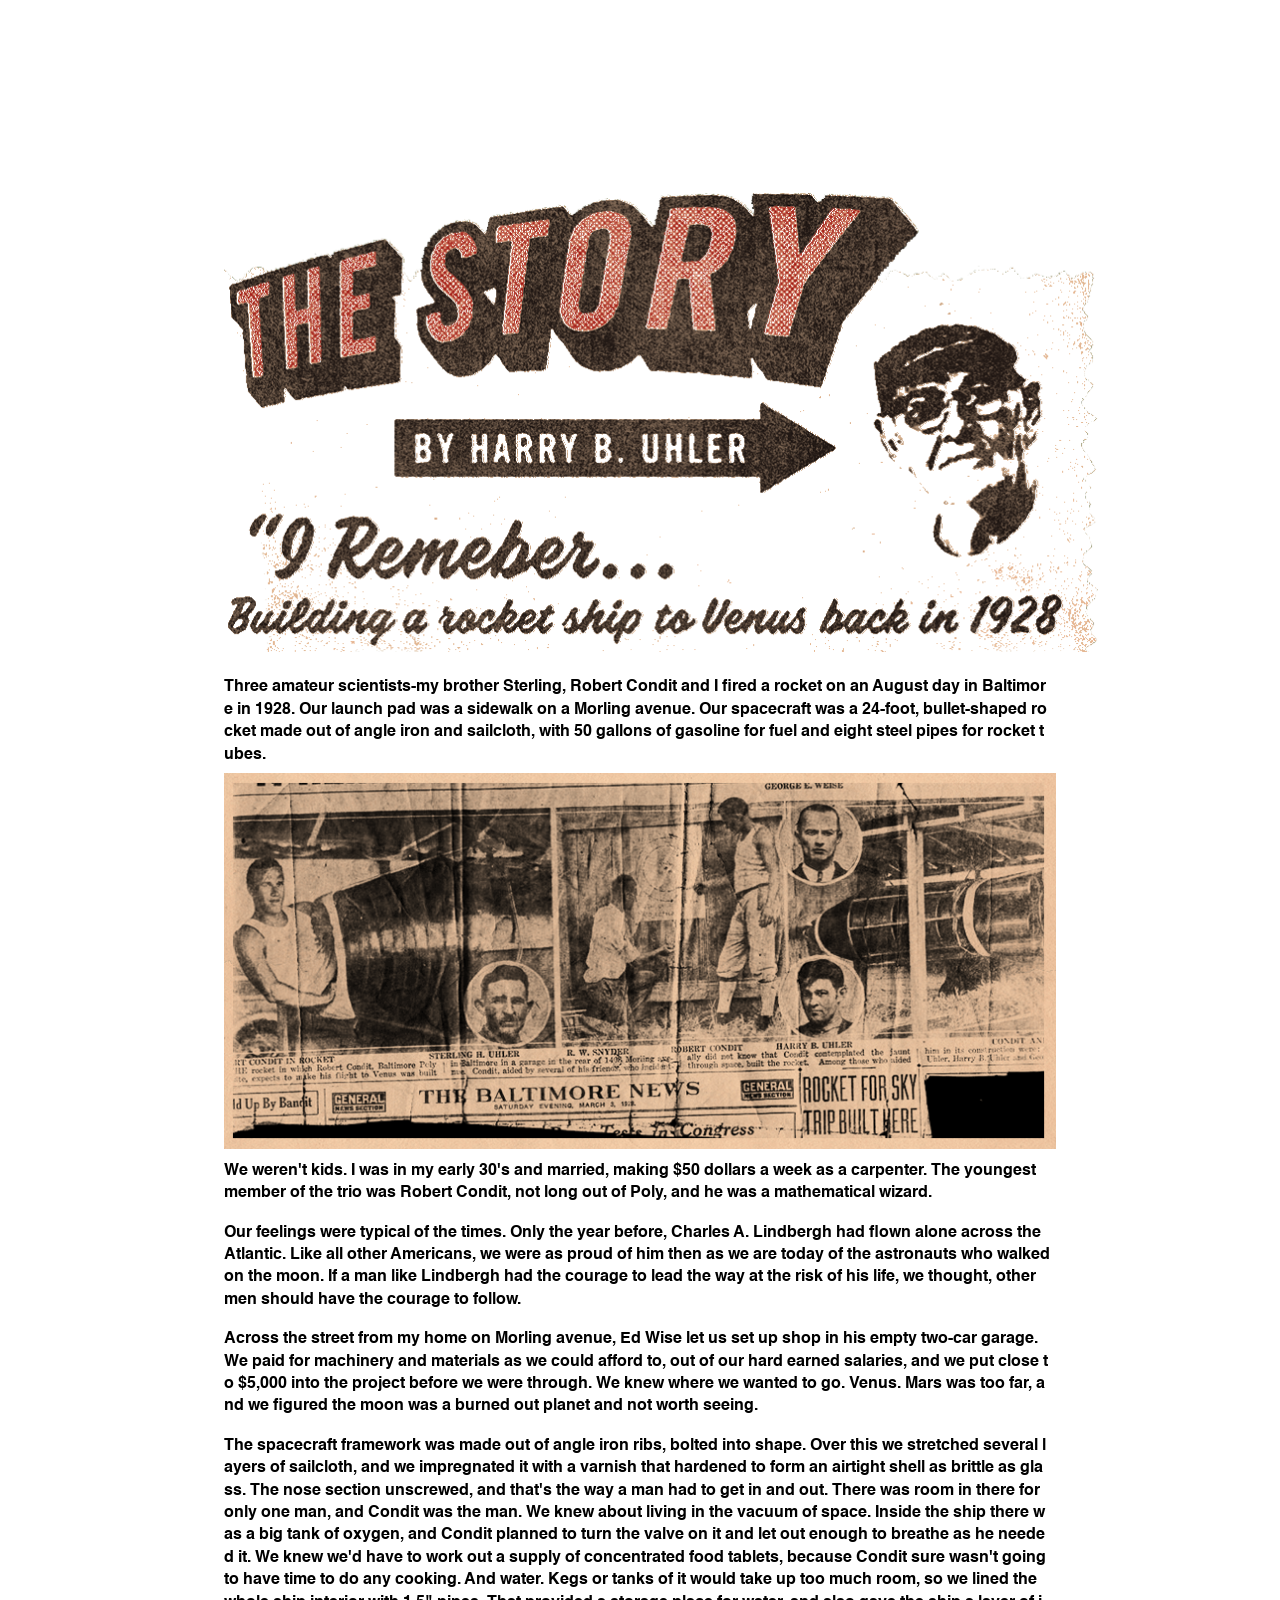
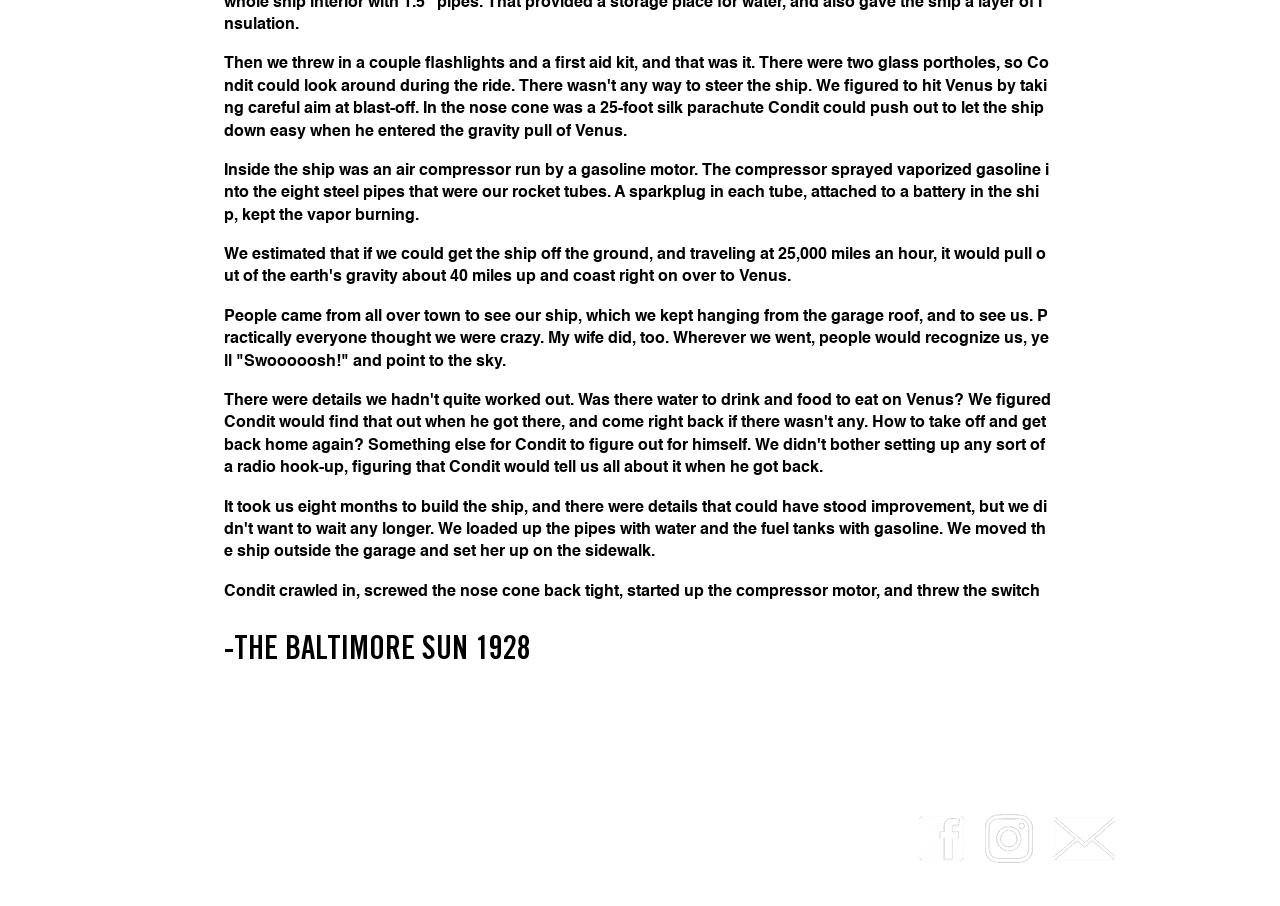
==== story/index.html @ 793e64ea "Add files via upload" ====
<!DOCTYPE html>
<html lang="en">
	<head>
	<meta charset="utf-8">
	<meta name="viewport" content="width=device-width, initial-scale=1.0">

	<title>Rocket To Venus</title>

	<link rel="shortcut icon" type="image/x-icon" href="../assets/images/favicon.ico">
	<link rel="stylesheet" type="text/css" href="../assets/css/bundle.css">
</head>

<body>
	<div class="wrapper">
		<header class="header" style="background-image: url(assets/images/header-backgorund.png);">
	<div class="shell">
		<div class="header__inner">
			<a href="../" class="logo">
				<img src="../assets/images/logo.png" alt="">
			</a>
			
			<nav class="nav">
				<ul>
										<li>
						<a href="https://www.toasttab.com/rocket-to-venus-3360-chestnut-ave">
							ORDER ONLINE
						</a>
					</li>
					<!--<li>
						<a href="../menu.pdf">
							The Menu
						</a>
					</li>-->
					<li>
						<a href="./">
							The Story
						</a>
					</li>
					
					<li class="hidden-xs">
						<a href="https://www.google.bg/maps/place/3360+Chestnut+Ave,+Baltimore,+MD+21211,+USA/data=!4m2!3m1!1s0x89c804d8287c6261:0x56007ddba9d2cf89?sa=X&ved=2ahUKEwis6OK8u-zcAhULKlAKHSvdAZsQ8gEwAHoECAAQAQ" class="header__contacts">
							3360 Chestnut Ave 
							Baltimore, MD 21211
						</a>
					</li>
				</ul>
			</nav><!-- /.nav -->
		</div><!-- /.header__inner -->
	</div><!-- /.shell -->
</header><!-- /.header -->
			<main class="main main--margin-top">
				<section class="section-story" style="background-image: url(assets/images/temp/section-story-background.png);">
					<div class="section__body">
						<div class="story" style="background-image: url(assets/images/temp/story-background.png);">
							<div class="story__head">
								<div class="story__image">
									<img src="../assets/images/temp/story-head.png" alt="">
								</div><!-- /.story__image -->
							</div><!-- /.story__head -->
							
							<div class="story__body">
								<div class="story__content">
									<div class="story__entry">
										<p>
											Three amateur scientists-my brother Sterling, Robert Condit and I fired a rocket on an August day in Baltimore in 1928. Our launch pad was a sidewalk on a Morling avenue. Our spacecraft was a 24-foot, bullet-shaped rocket made out of angle iron and sailcloth, with 50 gallons of gasoline for fuel and eight steel pipes for rocket tubes.
										</p>
									</div><!-- /.story__entry -->

									<div class="story__image">
										<img src="../assets/images/temp/story-image.png" alt="">
									</div><!-- /.story__image -->
									
									<div class="story__entry">
										<p>
											We weren't kids. I was in my early 30's and married, making $50 dollars a week as a carpenter. The youngest member of the trio was Robert Condit, not long out of Poly, and he was a mathematical wizard.
										</p>
										
										<p>
											Our feelings were typical of the times. Only the year before, Charles A. Lindbergh had flown alone across the Atlantic. Like all other Americans, we were as proud of him then as we are today of the astronauts who walked on the moon. If a man like Lindbergh had the courage to lead the way at the risk of his life, we thought, other men should have the courage to follow.
										</p>

										<p>
											Across the street from my home on Morling avenue, Ed Wise let us set up shop in his empty two-car garage. We paid for machinery and materials as we could afford to, out of our hard earned salaries, and we put close to $5,000 into the project before we were through. We knew where we wanted to go. Venus. Mars was too far, and we figured the moon was a burned out planet and not worth seeing.
										</p>

										<p>
											The spacecraft framework was made out of angle iron ribs, bolted into shape. Over this we stretched several layers of sailcloth, and we impregnated it with a varnish that hardened to form an airtight shell as brittle as glass. The nose section unscrewed, and that's the way a man had to get in and out. There was room in there for only one man, and Condit was the man. We knew about living in the vacuum of space. Inside the ship there was a big tank of oxygen, and Condit planned to turn the valve on it and let out enough to breathe as he needed it. We knew we'd have to work out a supply of concentrated food tablets, because Condit sure wasn't going to have time to do any cooking. And water. Kegs or tanks of it would take up too much room, so we lined the whole ship interior with 1.5" pipes. That provided a storage place for water, and also gave the ship a layer of insulation.
										</p>

										<p>
											Then we threw in a couple flashlights and a first aid kit, and that was it. There were two glass portholes, so Condit could look around during the ride. There wasn't any way to steer the ship. We figured to hit Venus by taking careful aim at blast-off. In the nose cone was a 25-foot silk parachute Condit could push out to let the ship down easy when he entered the gravity pull of Venus.
										</p>
										
										<p>
											Inside the ship was an air compressor run by a gasoline motor. The compressor sprayed vaporized gasoline into the eight steel pipes that were our rocket tubes. A sparkplug in each tube, attached to a battery in the ship, kept the vapor burning.
										</p>
										
										<p>
											We estimated that if we could get the ship off the ground, and traveling at 25,000 miles an hour, it would pull out of the earth's gravity about 40 miles up and coast right on over to Venus.
										</p>

										<p>
											People came from all over town to see our ship, which we kept hanging from the garage roof, and to see us. Practically everyone thought we were crazy. My wife did, too. Wherever we went, people would recognize us, yell "Swooooosh!" and point to the sky.
										</p>

										<p>
											There were details we hadn't quite worked out. Was there water to drink and food to eat on Venus? We figured Condit would find that out when he got there, and come right back if there wasn't any. How to take off and get back home again? Something else for Condit to figure out for himself. We didn't bother setting up any sort of a radio hook-up, figuring that Condit would tell us all about it when he got back.
										</p>
										
										<p>
											It took us eight months to build the ship, and there were details that could have stood improvement, but we didn't want to wait any longer. We loaded up the pipes with water and the fuel tanks with gasoline. We moved the ship outside the garage and set her up on the sidewalk.
										</p>
										
										<p>
											Condit crawled in, screwed the nose cone back tight, started up the compressor motor, and threw the switch
										</p>
									</div><!-- /.story__entry -->
								</div><!-- /.story__content -->	
							</div><!-- /.story__body -->
							
							<div class="story__foot">
								<h3>
									-THE BALTIMORE SUN 1928
								</h3>
							</div><!-- /.story__foot -->
						</div><!-- /.story -->
					</div><!-- /.section__body -->
				</section><!-- /.section-story -->
			</main><!-- /.main -->
		<footer class="footer" style="background-image: url(assets/images/footer-image.png);">
	<div class="shell">
		<div class="footer__content">
			<div class="footer__inner">
				<ul class="footer__contacts">
					<li>
						<a href="../">
							ROCKET TO VENUS
						</a>
					</li>
					
					<li>
						<a href="tel:4102357887">
							(410) 235-7887
						</a>
					</li>
					
					<li>
						<a href="https://www.google.bg/maps/place/3360+Chestnut+Ave,+Baltimore,+MD+21211,+USA/data=!4m2!3m1!1s0x89c804d8287c6261:0x56007ddba9d2cf89?sa=X&ved=2ahUKEwis6OK8u-zcAhULKlAKHSvdAZsQ8gEwAHoECAAQAQ">
							3360 Chestnut Ave Baltimore, MD 21211
						</a>
					</li>
				</ul><!-- /.footer__contacts -->
				
				<div class="socials">
					<ul>
						<li>
							<a href="https://www.facebook.com/rockettovenusBmore/">
								<i class="ico-facebook hidden-xs"></i>

								<i class="ico-facebook-small visible-xs-inline-block"></i>
							</a>
						</li>
						
						<li>
							<a href="https://www.instagram.com/rocket_to_venus">
								<i class="ico-instagram-small hidden-xs"></i>
								
								<i class="ico-instagram-xs-small visible-xs-inline-block"></i>
							</a>
						</li>
						
						<li>
							<a href="/cdn-cgi/l/email-protection#7a13141c153a081519111f0e0e150c1f140f0954191517">
								<i class="ico-envelope hidden-xs"></i>

								<i class="ico-envelope-small visible-xs-inline-block"></i>
							</a>
						</li>
					</ul>
				</div><!-- /.socials -->
			</div><!-- /.footer__inner -->
			
			<ul class="footer__links">
				<li>
					<a href="https://www.missionagency.com/" target="_blank">
						Website Powered by Mission Agency
					</a>
				</li>
				
				<li>
					<a href="story.html#">
						Designed by Alex Hagen
					</a>
				</li>
			</ul><!-- /.footer__links -->
		</div><!-- /.footer__content -->
	</div><!-- /.shell -->
</footer><!-- /.footer -->
	</div><!-- /.wrapper -->

	<script data-cfasync="false" src="../cdn-cgi/scripts/5c5dd728/cloudflare-static/email-decode.min.js"></script><script src="../assets/js/bundle.js"></script>

</body>
</html>
---- assets/css/bundle.css ----
$('.responsive').slick({
  dots: true,
  infinite: false,
  speed: 300,
  slidesToShow: 4,
  slidesToScroll: 4,
  responsive: [
    {
      breakpoint: 1024,
      settings: {
        slidesToShow: 3,
        slidesToScroll: 3,
        infinite: true,
        dots: true
      }
    },
    {
      breakpoint: 600,
      settings: {
        slidesToShow: 2,
        slidesToScroll: 2
      }
    },
    {
      breakpoint: 480,
      settings: {
        slidesToShow: 1,
        slidesToScroll: 1
      }
    }
    // You can unslick at a given breakpoint now by adding:
    // settings: "unslick"
    // instead of a settings object
  ]
});

.slick-slider{
	-webkit-box-sizing:border-box;
	box-sizing:border-box;
	-webkit-user-select:none;
	-moz-user-select:none;
	-ms-user-select:none;
	user-select:none;
	-webkit-touch-callout:none;
	-khtml-user-select:none;
	-ms-touch-action:pan-y;
	touch-action:pan-y;
	-webkit-tap-highlight-color:transparent
}
.slick-list,.slick-slider{
	position:relative;
	display:block
}
.slick-list{
	overflow:hidden;
	margin:0;
	padding:0
}
.slick-list:focus{
	outline:none
}
.slick-list.dragging{
	cursor:pointer;
	cursor:hand
}
.slick-slider .slick-list,.slick-slider .slick-track{
	-webkit-transform:translateZ(0);
	-ms-transform:translateZ(0);
	transform:translateZ(0)
}
.slick-track{
	position:relative;
	top:0;
	left:0;
	display:block;
	margin-left:auto;
	margin-right:auto
}
.slick-track:after,.slick-track:before{
	display:table;
	content:""
}
.slick-track:after{
	clear:both
}
.slick-loading .slick-track{
	visibility:hidden
}
.slick-slide{
	display:none;
	float:left;
	height:100%;
	min-height:1px
}
[dir=rtl] .slick-slide{
	float:right
}
.slick-slide img{
	display:block
}
.slick-slide.slick-loading img{
	display:none
}
.slick-slide.dragging img{
	pointer-events:none
}
.slick-initialized .slick-slide{
	display:block
}
.slick-loading .slick-slide{
	visibility:hidden
}
.slick-vertical .slick-slide{
	display:block;
	height:auto;
	border:1px solid transparent
}
.slick-arrow.slick-hidden{
	display:inline-block;
}
.ico-bar-menu-hover,.ico-bar-menu.hover,a.hover .ico-bar-menu,a:hover .ico-bar-menu,button.hover .ico-bar-menu,button:hover .ico-bar-menu{
	background-image:url(../images/sprite.png);
	background-position:85% 48.91846921797005%;
	background-size:1266.6666666666665% 526.2411347517731%;
	width:144px;
	height:141px;
	display:inline-block;
	vertical-align:middle;
	font-size:0
}
.ico-bar-menu-small{
	background-image:url(../images/sprite.png);
	background-position:58.71559633027523% 88.55421686746988%;
	background-size:2280% 951.2820512820513%;
	width:80px;
	height:78px;
	display:inline-block;
	vertical-align:middle;
	font-size:0
}
.ico-bar-menu{
	background-position:93.80952380952381% 48.91846921797005%
}
.ico-bar-menu,.ico-brunch-menu-hover,.ico-brunch-menu.hover,a.hover .ico-brunch-menu,a:hover .ico-brunch-menu,button.hover .ico-brunch-menu,button:hover .ico-brunch-menu{
	background-image:url(../images/sprite.png);
	background-size:1266.6666666666665% 526.2411347517731%;
	width:144px;
	height:141px;
	display:inline-block;
	vertical-align:middle;
	font-size:0
}
.ico-brunch-menu-hover,.ico-brunch-menu.hover,a.hover .ico-brunch-menu,a:hover .ico-brunch-menu,button.hover .ico-brunch-menu,button:hover .ico-brunch-menu{
	background-position:60.952380952380956% 73.71048252911814%
}
.ico-brunch-menu-small{
	background-position:63.53211009174312% 88.55421686746988%;
	background-size:2280% 951.2820512820513%;
	width:80px;
	height:78px
}
.ico-brunch-menu,.ico-brunch-menu-small{
	background-image:url(../images/sprite.png);
	display:inline-block;
	vertical-align:middle;
	font-size:0
}
.ico-brunch-menu{
	background-position:69.76190476190476% 73.71048252911814%;
	background-size:1266.6666666666665% 526.2411347517731%;
	width:144px;
	height:141px
}
.ico-cart{
	background-position:97.45618993781797% 54.848046309696095%;
	background-size:3316.3636363636365% 1454.9019607843138%;
	width:55px;
	height:51px
}
.ico-cart,.ico-envelope-small{
	background-image:url(../images/sprite.png);
	display:inline-block;
	vertical-align:middle;
	font-size:0
}
.ico-envelope-small{
	background-position:99.1106170094497% 52.348066298342545%;
	background-size:7295.999999999999% 4122.222222222222%;
	width:25px;
	height:18px
}
.ico-envelope{
	background-position:82.87010777084515% 63.37625178826896%;
	background-size:2990.16393442623% 1725.581395348837%;
	width:61px;
	height:43px
}
.ico-envelope,.ico-facebook-small{
	background-image:url(../images/sprite.png);
	display:inline-block;
	vertical-align:middle;
	font-size:0
}
.ico-facebook-small{
	background-position:84.54293628808864% 61.272475795297375%;
	background-size:9600% 3905.263157894737%;
	width:19px;
	height:19px
}
.ico-facebook{
	background-image:url(../images/sprite.png);
	background-position:77.12197863968522% 74.46197991391679%;
	background-size:4053.333333333333% 1648.8888888888887%;
	width:45px;
	height:45px;
	display:inline-block;
	vertical-align:middle;
	font-size:0
}
.ico-full-menu-hover,.ico-full-menu.hover,a.hover .ico-full-menu,a:hover .ico-full-menu,button.hover .ico-full-menu,button:hover .ico-full-menu{
	background-image:url(../images/sprite.png);
	background-position:0 100%;
	background-size:178.82352941176472% 201.08401084010842%;
	width:1020px;
	height:369px;
	display:inline-block;
	vertical-align:middle;
	font-size:0
}
.ico-full-menu-middle{
	background-position:100% 0;
	background-size:227.99999999999997% 255.86206896551724%;
	width:800px;
	height:290px
}
.ico-full-menu-middle,.ico-full-menu-small{
	background-image:url(../images/sprite.png);
	display:inline-block;
	vertical-align:middle;
	font-size:0
}
.ico-full-menu-small{
	background-position:71.91011235955057% 49.246231155778894%;
	background-size:455.99999999999994% 511.7241379310345%;
	width:400px;
	height:145px
}
.ico-full-menu{
	background-position:0 0;
	background-size:178.82352941176472% 201.08401084010842%;
	width:1020px;
	height:369px
}
.ico-full-menu,.ico-instagram-small{
	background-image:url(../images/sprite.png);
	display:inline-block;
	vertical-align:middle;
	font-size:0
}
.ico-instagram-small{
	background-position:74.32432432432432% 74.89177489177489%;
	background-size:3800% 1514.2857142857142%;
	width:48px;
	height:49px
}
.ico-instagram-xs-small{
	background-position:98.8359201773836% 55.54016620498615%;
	background-size:9120% 3710%;
	width:20px;
	height:20px
}
.ico-instagram,.ico-instagram-xs-small{
	background-image:url(../images/sprite.png);
	display:inline-block;
	vertical-align:middle;
	font-size:0
}
.ico-instagram{
	background-position:98.96670493685419% 44.47806354009077%;
	background-size:2224.3902439024387% 916.0493827160494%;
	width:82px;
	height:81px
}
.ico-rocket{
	background-image:url(../images/sprite.png);
	background-position:78.24540604623593% 66.11940298507463%;
	background-size:1331.3868613138686% 1030.5555555555554%;
	width:137px;
	height:72px;
	display:inline-block;
	vertical-align:middle;
	font-size:0
}
@media (-o-min-device-pixel-ratio:2/1),(-webkit-min-device-pixel-ratio:2),(min-resolution:192dpi){
	.ico-bar-menu-small{
		background-position:0 100%
}
	.ico-bar-menu-small,.ico-brunch-menu-small{
		background-image:url(../images/sprite.@2x.png);
		background-size:555.5555555555555% 310.6382978723404%;
		width:72px;
		height:70.5px;
		display:inline-block;
		vertical-align:middle;
		font-size:0
}
	.ico-brunch-menu-small{
		background-position:23.170731707317074% 100%
}
	.ico-envelope-small{
		background-position:40.53333333333333% 73.69727047146401%;
		background-size:1600% 1251.4285714285713%;
		width:25px;
		height:17.5px
}
	.ico-envelope-small,.ico-facebook-small{
		background-image:url(../images/sprite.@2x.png);
		display:inline-block;
		vertical-align:middle;
		font-size:0
}
	.ico-facebook-small{
		background-position:46.194225721784775% 85%;
		background-size:2105.263157894737% 1152.6315789473686%;
		width:19px;
		height:19px
}
	.ico-full-menu-small{
		background-position:0 0;
		background-size:100% 151.55709342560553%;
		width:400px;
		height:144.5px
}
	.ico-full-menu-small,.ico-instagram-xs-small{
		background-image:url(../images/sprite.@2x.png);
		display:inline-block;
		vertical-align:middle;
		font-size:0
}
	.ico-instagram-xs-small{
		background-position:40% 85.64231738035264%;
		background-size:2000% 1068.2926829268292%;
		width:20px;
		height:20.5px
}
}
body{
	min-width:320px;
	background:#fff;
	font-family:TradeGothic,sans-serif;
	font-size:16px;
	line-height:1.31;
	color:#000
}
a{
	color:inherit;
	text-decoration:underline;
	-webkit-transition:.4s;
	-o-transition:.4s;
	transition:.4s
}
a:hover,a[href^=tel]{
	text-decoration:none
}
h1,h2,h3,h4,h5,h6{
	margin-bottom:.655em
}
h1{
	font-size:40px
}
h2{
	font-size:36px
}
h3{
	font-size:32px
}
blockquote,dl,hr,ol,p,table,ul{
	margin-bottom:1.31em
}
blockquote:last-child,dl:last-child,h1:last-child,h1[class],h2:last-child,h2[class],h3:last-child,h3[class],h4:last-child,h4[class],h5:last-child,h5[class],h6:last-child,h6[class],ol:last-child,p:last-child,table:last-child,ul:last-child{
	margin-bottom:0
}
@media(max-width: 767px){
	h1{
		font-size:20px
}
	h2{
		font-size:18px
}
	h3{
		font-size:16px
}
	p{
		font-size:14px
}
}
@font-face{
	font-family:Helvetica;
	src:url(../fonts/Helvetica-Bold.eot);
	src:url(../fonts/Helvetica-Bold.eot?) format("embedded-opentype"),url(../fonts/Helvetica-Bold.woff) format("woff"),url(../fonts/Helvetica-Bold.ttf) format("truetype"),url(../fonts/Helvetica-Bold.svg) format("svg");
	font-weight:700;
	font-style:normal
}
@font-face{
	font-family:TradeGothic;
	src:url(../fonts/TradeGothicLTStd-BdCn20.eot);
	src:url(../fonts/TradeGothicLTStd-BdCn20.eot?) format("embedded-opentype"),url(../fonts/TradeGothicLTStd-BdCn20.woff) format("woff"),url(../fonts/TradeGothicLTStd-BdCn20.ttf) format("truetype"),url(../fonts/TradeGothicLTStd-BdCn20.svg) format("svg");
	font-weight:700;
	font-style:normal
}
.clear:after{
	content:"";
	display:block;
	clear:both
}
.notext{
	overflow:hidden;
	text-indent:101%;
	white-space:nowrap
}
.hidden,[hidden]{
	display:none!important
}
.alignleft{
	float:left
}
.alignright{
	float:right
}
.disabled,[disabled]{
	cursor:default
}
.cols{
	display:-webkit-box;
	display:-ms-flexbox;
	display:flex;
	-webkit-box-orient:horizontal;
	-webkit-box-direction:normal;
	-ms-flex-flow:row wrap;
	flex-flow:row wrap
}
.col{
	max-width:100%;
	-webkit-box-flex:1;
	-ms-flex:1 1;
	flex:1 1
}
.col--1of2{
	max-width:50%;
	-webkit-box-flex:0;
	-ms-flex:0 0 50%;
	flex:0 0 50%
}
.visible-lg-block,.visible-lg-inline,.visible-lg-inline-block,.visible-md-block,.visible-md-inline,.visible-md-inline-block,.visible-sm-block,.visible-sm-inline,.visible-sm-inline-block,.visible-xs-block,.visible-xs-inline,.visible-xs-inline-block{
	display:none!important
}
@media (max-width:767px){
	.hidden-xs{
		display:none!important
}
	.visible-xs-block{
		display:block!important
}
	.visible-xs-inline{
		display:inline!important
}
	.visible-xs-inline-block{
		display:inline-block!important
}
}
@media (min-width:768px) and (max-width:1023px){
	.hidden-sm{
		display:none!important
}
	.visible-sm-block{
		display:block!important
}
	.visible-sm-inline{
		display:inline!important
}
	.visible-sm-inline-block{
		display:inline-block!important
}
}
@media (min-width:1024px) and (max-width:1200px){
	.hidden-md{
		display:none!important
}
	.visible-md-block{
		display:block!important
}
	.visible-md-inline{
		display:inline!important
}
	.visible-md-inline-block{
		display:inline-block!important
}
}
@media (min-width:1201px){
	.hidden-lg{
		display:none!important
}
	.visible-lg-block{
		display:block!important
}
	.visible-lg-inline{
		display:inline!important
}
	.visible-lg-inline-block{
		display:inline-block!important
}
}
*{
	padding:0;
	margin:0;
	outline:0;
	-webkit-box-sizing:border-box;
	box-sizing:border-box
}
:after,:before{
	-webkit-box-sizing:inherit;
	box-sizing:inherit
}
article,aside,details,figcaption,figure,footer,header,hgroup,main,menu,nav,section,summary{
	display:block
}
template{
	display:none
}
html{
	-webkit-tap-highlight-color:rgba(0,0,0,0);
	tap-highlight-color:transparent
}
body{
	-moz-osx-font-smoothing:grayscale;
	-webkit-font-smoothing:antialiased;
	font-smoothing:antialiased;
	-webkit-text-size-adjust:none;
	-moz-text-size-adjust:none;
	-ms-text-size-adjust:none;
	text-size-adjust:none
}
audio,iframe,img,object,video{
	max-width:100%
}
iframe,img{
	border:0 none
}
img{
	height:auto;
	display:inline-block;
	vertical-align:middle
}
b,strong{
	font-weight:700
}
address{
	font-style:normal
}
svg:not(:root){
	overflow:hidden
}
a,button,input[type=button],input[type=file],input[type=image],input[type=reset],input[type=submit],label[for]{
	cursor:pointer
}
a[href^=tel],button[disabled],input[disabled],select[disabled],textarea[disabled]{
	cursor:default
}
button::-moz-focus-inner,input::-moz-focus-inner{
	padding:0;
	border:0
}
a[href^=tel],input[type=color],input[type=date],input[type=datetime-local],input[type=datetime],input[type=email],input[type=month],input[type=number],input[type=password],input[type=search],input[type=tel],input[type=text],input[type=time],input[type=url],input[type=week],textarea{
	-webkit-appearance:none;
	-moz-appearance:none;
	appearance:none
}
input[type=search]::-webkit-search-cancel-button,input[type=search]::-webkit-search-decoration{
	-webkit-appearance:none;
	appearance:none
}
textarea{
	overflow:auto;
	-webkit-overflow-scrolling:touch;
	overflow-scrolling:touch
}
button,input,optgroup,select,textarea{
	font-family:inherit;
	font-size:inherit;
	color:inherit;
	-moz-osx-font-smoothing:grayscale;
	-webkit-font-smoothing:antialiased;
	font-smoothing:antialiased
}
button,select{
	text-transform:none
}
table{
	width:100%;
	border-collapse:collapse;
	border-spacing:0
}
nav ol,nav ul{
	list-style:none outside none
}
.footer{
	padding:27px 0;
	color:#fff;
	background-repeat:no-repeat;
	background-position:50%;
	background-size:cover
}
.footer .footer__inner{
	padding:0 0 0 10px;
	display:-webkit-box;
	display:-ms-flexbox;
	display:flex;
	-webkit-box-pack:justify;
	-ms-flex-pack:justify;
	justify-content:space-between;
	-webkit-box-align:center;
	-ms-flex-align:center;
	align-items:center
}
.footer .footer__contacts{
	-webkit-box-flex:1;
	-ms-flex:1 1;
	flex:1 1;
	margin-bottom:0;
	list-style:none;
	font-size:25px
}
.footer .footer__contacts li{
	position:relative;
	display:inline-block
}
.footer .footer__contacts li~li:before{
	content:"";
	position:absolute;
	right:calc(100% - 2px);
	top:50%;
	-webkit-transform:translateY(-50%);
	-ms-transform:translateY(-50%);
	transform:translateY(-50%);
	width:9px;
	height:9px;
	background-color:#fff;
	border-radius:4px
}
.footer .footer__contacts li~li{
	margin-left:6px;
	padding-left:6px
}
.footer .footer__contacts a{
	display:inline-block;
	text-decoration:none;
	text-transform:uppercase
}
.footer .footer__contacts a:hover{
	opacity:.5
}
.footer .footer__links{
	display:-webkit-box;
	display:-ms-flexbox;
	display:flex;
	-webkit-box-pack:center;
	-ms-flex-pack:center;
	justify-content:center;
	text-transform:uppercase;
	font-size:12px
}
.footer .footer__links li{
	position:relative;
	display:inline-block
}
.footer .footer__links li~li{
	padding-left:8px;
	margin-left:8px
}
.footer .footer__links li~li:before{
	content:"";
	position:absolute;
	right:calc(100% - 2px);
	top:50%;
	-webkit-transform:translateY(-50%);
	-ms-transform:translateY(-50%);
	transform:translateY(-50%);
	width:5px;
	height:5px;
	background-color:#fff;
	border-radius:4px
}
.footer .footer__links a{
	display:inline-block;
	text-decoration:none
}
.footer .footer__links a:hover{
	opacity:.6
}
@media(max-width: 1023px){
	.footer .footer__contacts{
		margin-bottom:10px
}
}
@media(max-width: 767px){
	.footer{
		padding:5px 0;
		text-align:left
}
	.footer .footer__inner{
		padding:0
}
	.footer .footer__contacts{
		-webkit-box-pack:start;
		-ms-flex-pack:start;
		justify-content:flex-start;
		margin-bottom:0;
		font-size:10px;
		-webkit-box-flex:1;
		-ms-flex:1 1;
		flex:1 1;
		letter-spacing:.08em
}
	.footer .footer__contacts li~li:before{
		width:4px;
		height:4px;
		right:100%
}
	.footer .footer__contacts li:last-child{
		padding-left:0;
		margin-left:0
}
	.footer .footer__contacts li~li:last-child:before{
		content:none
}
	.footer .footer__links{
		-webkit-box-pack:start;
		-ms-flex-pack:start;
		justify-content:flex-start;
		font-size:8px
}
}
.header{
	position:absolute;
	left:0;
	top:0;
	z-index:2;
	width:100%;
	padding:15px 0;
	background-repeat:no-repeat;
	background-position:50%;
	background-size:cover;
	color:#fff
}
.header .shell{
	max-width:990px
}
.header .header__inner{
	display:-webkit-box;
	display:-ms-flexbox;
	display:flex;
	-webkit-box-pack:center;
	-ms-flex-pack:center;
	justify-content:center;
	-webkit-box-align:center;
	-ms-flex-align:center;
	align-items:center
}
.header .header__contacts{
	max-width:226px;
	margin:0 auto
}
@media(max-width: 1023px){
	.header .header__contacts{
		max-width:140px
}
}
@media(max-width: 767px){
	.header{
		padding:10px 0
}
}
.main--margin-top{
	margin-top:117px
}
@media(max-width: 767px){
	.main--margin-top{
		margin-top:51px
}
}
.shell{
	max-width:970px;
	padding-left:10px;
	padding-right:10px;
	margin:auto
}
.shell--fluid{
	max-width:none
}
.wrapper{
	min-height:100vh;
	overflow:hidden
}
@-webkit-keyframes a{
	0%{
		-webkit-transform:rotate(-1deg);
		transform:rotate(-1deg)
}
	20%{
		-webkit-transform:rotate(1deg);
		transform:rotate(1deg)
}
	40%{
		-webkit-transform:rotate(-1deg);
		transform:rotate(-1deg)
}
	60%{
		-webkit-transform:rotate(1deg) scale(1.09);
		transform:rotate(1deg) scale(1.09)
}
	80%{
		-webkit-transform:rotate(-1deg) scale(1);
		transform:rotate(-1deg) scale(1)
}
	to{
		-webkit-transform:rotate(1deg);
		transform:rotate(1deg)
}
}
@keyframes a{
	0%{
		-webkit-transform:rotate(-1deg);
		transform:rotate(-1deg)
}
	20%{
		-webkit-transform:rotate(1deg);
		transform:rotate(1deg)
}
	40%{
		-webkit-transform:rotate(-1deg);
		transform:rotate(-1deg)
}
	60%{
		-webkit-transform:rotate(1deg) scale(1.09);
		transform:rotate(1deg) scale(1.09)
}
	80%{
		-webkit-transform:rotate(-1deg) scale(1);
		transform:rotate(-1deg) scale(1)
}
	to{
		-webkit-transform:rotate(1deg);
		transform:rotate(1deg)
}
}
@-webkit-keyframes b{
	0%{
		-webkit-transform:translate(0) rotate(2deg);
		transform:translate(0) rotate(2deg)
}
	50%{
		-webkit-transform:translate(6px,6px) rotate(3deg);
		transform:translate(6px,6px) rotate(3deg)
}
	to{
		-webkit-transform:translate(0) rotate(2deg);
		transform:translate(0) rotate(2deg)
}
}
@keyframes b{
	0%{
		-webkit-transform:translate(0) rotate(2deg);
		transform:translate(0) rotate(2deg)
}
	50%{
		-webkit-transform:translate(6px,6px) rotate(3deg);
		transform:translate(6px,6px) rotate(3deg)
}
	to{
		-webkit-transform:translate(0) rotate(2deg);
		transform:translate(0) rotate(2deg)
}
}
.btn{
	display:inline-block;
	vertical-align:middle;
	text-align:center;
	cursor:pointer;
	text-decoration:none;
	-webkit-appearance:none;
	-moz-appearance:none;
	appearance:none
}
.btn--block{
	display:block;
	padding-left:0;
	padding-right:0
}
input::-webkit-input-placeholder{
	color:inherit;
	opacity:1
}
input:-ms-input-placeholder,input::-ms-input-placeholder{
	color:inherit;
	opacity:1
}
input::placeholder{
	color:inherit;
	opacity:1
}
textarea::-webkit-input-placeholder{
	color:inherit;
	opacity:1
}
textarea:-ms-input-placeholder,textarea::-ms-input-placeholder{
	color:inherit;
	opacity:1
}
textarea::placeholder{
	color:inherit;
	opacity:1
}
input:-webkit-autofill{
	-webkit-text-fill-color:inherit;
	-webkit-box-shadow:0 0 0 1000px #fff inset
}
.intro{
	position:relative;
	padding-top:142px;
	min-height:846px;
	background-repeat:no-repeat;
	background-position:50%;
	background-size:cover
}
.intro .intro__bar{
	position:absolute;
	left:0;
	bottom:0;
	width:100%;
	padding-bottom:10px
}
@media(max-width: 1023px){
	.intro{
		padding-top:147px;
		min-height:720px
}
	.intro .intro__bar{
		padding-bottom:0
}
}
@media(max-width: 767px){
	.intro{
		padding-top:70px;
		min-height:395px
}
}
[class^=list-]{
	list-style:none outside none
}
.list-bar{
	display:-webkit-box;
	display:-ms-flexbox;
	display:flex;
	-webkit-box-align:center;
	-ms-flex-align:center;
	align-items:center;
	-webkit-box-pack:center;
	-ms-flex-pack:center;
	justify-content:center
}
.list-bar li{
	display:inline-block
}
.list-bar li~li{
	margin-left:11px
}
.list-bar li:last-child{
	margin-left:150px
}
.list-bar li:last-child a{
	max-width:260px;
	font-size:33px;
	line-height:1.2
}
.list-bar a,.list-bar span{
	display:inline-block;
	font-size:72px;
	line-height:0;
	color:#fff;
	text-transform:uppercase
}
@media(max-width: 1023px){
	.list-bar{
		padding:10px 0
}
	.list-bar li{
		line-height:1.2
}
	.list-bar li:last-child{
		margin-left:20px
}
	.list-bar a,.list-bar span{
		font-size:40px
}
	.list-bar img{
		width:200px
}
}
@media(max-width: 767px){
	.list-bar li{
		display:block
}
	.list-bar li~li{
		margin-top:5px;
		margin-left:8px
}
	.list-bar li:last-child{
		max-width:auto
}
	.list-bar img{
		width:180px
}
	.list-bar li:last-child{
		margin-left:8px;
		max-width:140px
}
	.list-bar a,.list-bar li:last-child a{
		font-size:16px
}
	.list-bar span{
		font-size:20px
}
}
.list-links{
	display:-webkit-box;
	display:-ms-flexbox;
	display:flex;
	-ms-flex-line-pack:center;
	align-content:center;
	-webkit-box-pack:center;
	-ms-flex-pack:center;
	justify-content:center
}
.list-links li{
	display:inline-block
}
.list-links li~li{
	margin-left:151px
}
.list-links a{
	display:inline-block;
	text-decoration:none
}
@media(max-width: 1023px){
	.list-links img{
		width:100%;
		height:100%
}
	.list-links a,.list-links li{
		display:-webkit-box;
		display:-ms-flexbox;
		display:flex
}
	.list-links a{
		-ms-flex-line-pack:center;
		align-content:center
}
	.list-links li~li{
		margin-left:50px
}
}
.list-gallery{
	display:-webkit-box;
	display:-ms-flexbox;
	display:flex;
	-webkit-box-pack:center;
	-ms-flex-pack:center;
	justify-content:center
}
.list-gallery li~li{
	margin-left:22px
}
@media(max-width: 767px){
	.list-gallery{
		display:block
}
	.list-gallery li~li{
		margin-left:0
}
}
.list-menu{
	display:-webkit-box;
	display:-ms-flexbox;
	display:flex;
	-webkit-box-pack:center;
	-ms-flex-pack:center;
	justify-content:center;
	-webkit-box-align:end;
	-ms-flex-align:end;
	align-items:flex-end;
	margin:0
}
.list-menu li{
	position:relative;
	display:inline-block
}
.list-menu li:first-child{
	z-index:1;
	right:-287px;
	top:-10px
}
.list-menu li:last-child{
	z-index:1;
	left:-287px;
	top:-10px
}
.list-menu a{
	display:inline-block
}
@media(max-width: 1023px){
	.list-menu{
		margin:0 10px
}
	.list-menu li:first-child{
		right:-187px;
		top:10px
}
	.list-menu li:last-child{
		left:-187px;
		top:10px
}
}
@media(max-width: 767px){
	.list-menu li:last-child{
		top:15px;
		left:-90px
}
	.list-menu li:first-child{
		top:15px;
		right:-90px
}
}
.list-merchandise{
	display:-webkit-box;
	display:-ms-flexbox;
	display:flex;
	-webkit-box-orient:horizontal;
	-webkit-box-direction:normal;
	-ms-flex-flow:row wrap;
	flex-flow:row wrap;
	-webkit-box-pack:justify;
	-ms-flex-pack:justify;
	justify-content:space-between;
	-webkit-box-align:center;
	-ms-flex-align:center;
	align-items:center;
	color:#fff;
	font-size:32px;
	text-transform:uppercase
}
.list-merchandise a{
	text-decoration:none
}
@media (max-width:1023px){
	.list-merchandise{
		-webkit-box-orient:vertical;
		-webkit-box-direction:normal;
		-ms-flex-flow:column wrap;
		flex-flow:column wrap
}
	.list-merchandise li+li{
		margin-top:20px
}
}
.logo{
	display:inline-block;
	text-decoration:none;
	margin-right:58px
}
@media(max-width: 1023px){
	.logo{
		margin-right:21px
}
}
@media(max-width: 767px){
	.logo img{
		width:107px
}
}
.merchandise-bar{
	padding:32px 0
}
.merchandise{
	margin-right:10px;
	text-align:center
}
.merchandise .merchandise__image{
	padding-top:146%;
	background-repeat:no-repeat;
	background-size:cover;
	background-position:50%
}
.merchandise .merchandise__entry{
	padding-top:8px;
	font-size:31px;
	font-family:TradeGothic;
	text-transform:uppercase
}
.merchandise a{
	display:block;
	height:100%;
	text-decoration:none
}
.merchandise img{
	width:100%;
	height:100%
}
@media (max-width:374px){
	.merchandise{
		margin-right:0
}
}
.nav{
	font-size:28px
}
.nav li,.nav ul{
	display:-webkit-box;
	display:-ms-flexbox;
	display:flex;
	-webkit-box-align:center;
	-ms-flex-align:center;
	align-items:center
}
.nav li{
	position:relative;
	height:61px
}
.nav li~li{
	margin-left:40px;
	padding-left:40px
}
.nav li~li:before{
	content:"";
	position:absolute;
	left:0;
	top:0;
	width:2px;
	height:100%;
	background-color:#fff
}
.nav a{
	display:inline-block;
	text-transform:uppercase;
	text-decoration:none;
	line-height:1
}
.nav a:hover{
	opacity:.5
}
@media(max-width: 1023px){
	.nav{
		font-size:16px
}
	.nav li{
		height:21px
}
	.nav li~li{
		margin-left:10px;
		padding-left:10px
}
}
@media(max-width: 767px){
	.nav{
		font-size:14px
}
	.nav li~li{
		margin-left:10px;
		padding-left:10px
}
}
.rocket{
	position:relative;
	height:568px;
	width:806px;
	margin:0 auto;
	background-repeat:no-repeat;
	background-position:50%;
	background-size:cover
}
.rocket .rocket__image{
	position:absolute;
	left:0;
	width:100%;
	height:100%;
	top:0;
	text-align:center;
	-webkit-animation-name:b;
	animation-name:b;
	-webkit-animation-duration:1.9s;
	animation-duration:1.9s;
	-webkit-animation-delay:.5s;
	animation-delay:.5s;
	-webkit-animation-timing-function:ease-in;
	animation-timing-function:ease-in;
	-webkit-animation-iteration-count:infinite;
	animation-iteration-count:infinite;
	-webkit-animation-direction:alternate;
	animation-direction:alternate
}
.rocket .rocket__image-rocket{
	position:relative;
	width:413px;
	margin:0 auto
}
.rocket .rocket__image-rocket .flame{
	position:absolute;
	right:calc(100% - 103px);
	top:calc(100% - 80px);
	-webkit-transform-origin:right top;
	-ms-transform-origin:right top;
	transform-origin:right top;
	-webkit-animation-name:a;
	animation-name:a;
	-webkit-animation-duration:1.9s;
	animation-duration:1.9s;
	-webkit-animation-delay:.5s;
	animation-delay:.5s;
	-webkit-animation-timing-function:ease-in;
	animation-timing-function:ease-in;
	-webkit-animation-iteration-count:infinite;
	animation-iteration-count:infinite;
	-webkit-animation-direction:alternate;
	animation-direction:alternate
}
@media(max-width: 1023px){
	.rocket{
		width:600px;
		height:420px
}
}
@media(max-width: 767px){
	.rocket{
		width:300px;
		height:220px
}
	.rocket .rocket__image-rocket{
		width:200px
}
	.rocket .rocket__image-rocket .flame{
		right:calc(100% - 50px);
		top:calc(100% - 45px);
		width:100px
}
}
.section-weekly-menu,.section-weekly-menu .section__foot{
	background-repeat:no-repeat;
	background-position:50%;
	background-size:cover
}
.section-weekly-menu .section__foot{
	padding:20px 0;
	color:#fff
}
@media(max-width: 1023px){
	.section-weekly-menu .section__foot{
		padding:10px 0
}
}
.section-menu{
	padding:61px 0 0;
	background-repeat:no-repeat;
	background-position:50%;
	background-size:cover
}
.section-menu .section__image{
	text-align:center
}
@media(max-width: 767px){
	.section-menu{
		padding:12px 0 7px;
		min-height:calc(100vh - 52px)
}
}
.section-gallery{
	padding:73px 0 81px;
	background-color:#000
}
@media(max-width: 767px){
	.section-gallery{
		padding:0
}
}
.section-story{
	background-repeat:no-repeat;
	background-position:50%;
	background-size:cover;
	padding:72px 0 56px
}
@media(max-width: 767px){
	.section-story{
		padding:32px 0 36px
}
}
.slider-menu{
	padding-top:40px
}
.slider-menu .slick-slide img{
	margin:0 auto
}
.slider-menu .slider__paging{
	padding:40px 0;
	display:-webkit-box;
	display:-ms-flexbox;
	display:flex;
	-webkit-box-pack:center;
	-ms-flex-pack:center;
	justify-content:center
}
.slider-menu .slider__paging li{
	display:inline-block
}
.slider-menu .slider__paging li~li{
	margin-left:33px
}
.slider-menu .slider__paging a{
	text-decoration:none;
	color:#f0caa5;
	text-transform:uppercase;
	font-size:21px
}
.slider-menu .slick-active a{
	color:#000
}
@media(max-width: 1023px){
	.slider-menu .slider__paging{
		padding:20px 0
}
	.slider-menu .slider__paging a{
		font-size:16px
}
	.slider-menu .slider__paging li~li{
		margin-left:13px
}
	.slider-menu .slick-slide{
		padding:0 20px
}
}
@media(max-width: 767px){
	.slider-menu .slider__paging{
		display:block;
		text-align:center
}
	.slider-menu .slider__paging a{
		font-size:16px
}
	.slider-menu .slider__paging li{
		display:block;
		line-height:1.6
}
	.slider-menu .slider__paging li~li{
		margin-left:0
}
}
.slider-dishes{
	padding-top:10px
}
.slider-dishes .slider__description{
	display:inline-block;
	font-size:36px;
	text-transform:uppercase;
	color:#e7c09f;
	text-align:center;
	line-height:84px
}
.slider-dishes .slick-slide{
	width:640px
}
.slider-dishes .slider__slide-image{
	display:-webkit-box;
	display:-ms-flexbox;
	display:flex;
	-webkit-box-align:center;
	-ms-flex-align:center;
	align-items:center;
	-webkit-box-pack:center;
	-ms-flex-pack:center;
	justify-content:center
}
.slider-dishes .slider__actions{
	position:relative;
	z-index:1;
	top:-50px;
	width:452px;
	height:82px;
	margin:0 auto;
	background-repeat:no-repeat;
	background-position:50%;
	background-size:cover;
	text-align:center
}
.slider-dishes .slider__slide a{
	display:inline-block;
	text-decoration:none
}
.slider-dishes .slider__next,.slider-dishes .slider__prev{
	display:inline-block;
	position:absolute;
	width:80px;
	height:100%
}
.slider-dishes .slider__next{
	right:0;
	top:0
}
.slider-dishes .slider__prev{
	left:0;
	top:0
}
@media(max-width: 767px){
	.slider-dishes{
		padding-top:0;
		,max-height:auto
}
	.slider-dishes .slider__slide-image{
		height:430px
}
	.slider-dishes .slider__actions{
		display:-webkit-box;
		display:-ms-flexbox;
		display:flex;
		-webkit-box-align:center;
		-ms-flex-align:center;
		align-items:center;
		-webkit-box-pack:center;
		-ms-flex-pack:center;
		justify-content:center;
		width:210px;
		height:38px;
		font-size:16px;
		top:-30px
}
	.slider-dishes .slider__description{
		display:inline-block;
		margin-top:4px;
		line-height:38px;
		font-size:16px;
		line-height:1.2
}
}
.slider-merchandise{
	padding:71px 0 34px;
	background-size:cover;
	background-repeat:no-repeat;
	background-position:50%
}
.socials{
	margin-left:10px
}
.socials ul{
	list-style:none
}
.socials li{
	display:inline-block
}
.socials li~li{
	margin-left:17px
}
.socials a{
	display:inline-block;
	text-decoration:none
}
.socials a:hover{
	opacity:.5
}
@media(max-width: 767px){
	.socials{
		margin-left:0
}
	.socials li~li{
		margin-left:5px
}
}
.story{
	max-width:902px;
	min-height:200vh;
	margin:0 auto;
	padding:0 35px 56px;
	background-repeat:no-repeat;
	background-position:50%;
	background-size:cover;
	font-size:16px;
	line-height:1.4;
	font-family:Helvetica,sans-serif;
	font-weight:700
}
.story .story__head{
	padding-bottom:24px
}
.story .story__head .story__image{
	margin:4px -42px 0 0
}
.story .story__image{
	margin-bottom:11px;
	text-align:center
}
.story .story__entry{
	padding-right:5px;
	word-break:break-all
}
.story .story__entry:first-of-type p{
	margin-bottom:7px
}
.story .story__entry p{
	margin-bottom:17px
}
.story .story__foot{
	padding-top:10px
}
.story .story__foot h3{
	font-family:TradeGothic,sans-serif
}
@media(max-width: 767px){
	.story{
		padding:0 15px 20px
}
	.story .story__head .story__image{
		margin:4px -20px 0 0
}
	.story .story__entry p{
		margin-bottom:10px
}
}
.widgets{
	list-style:none outside none
}
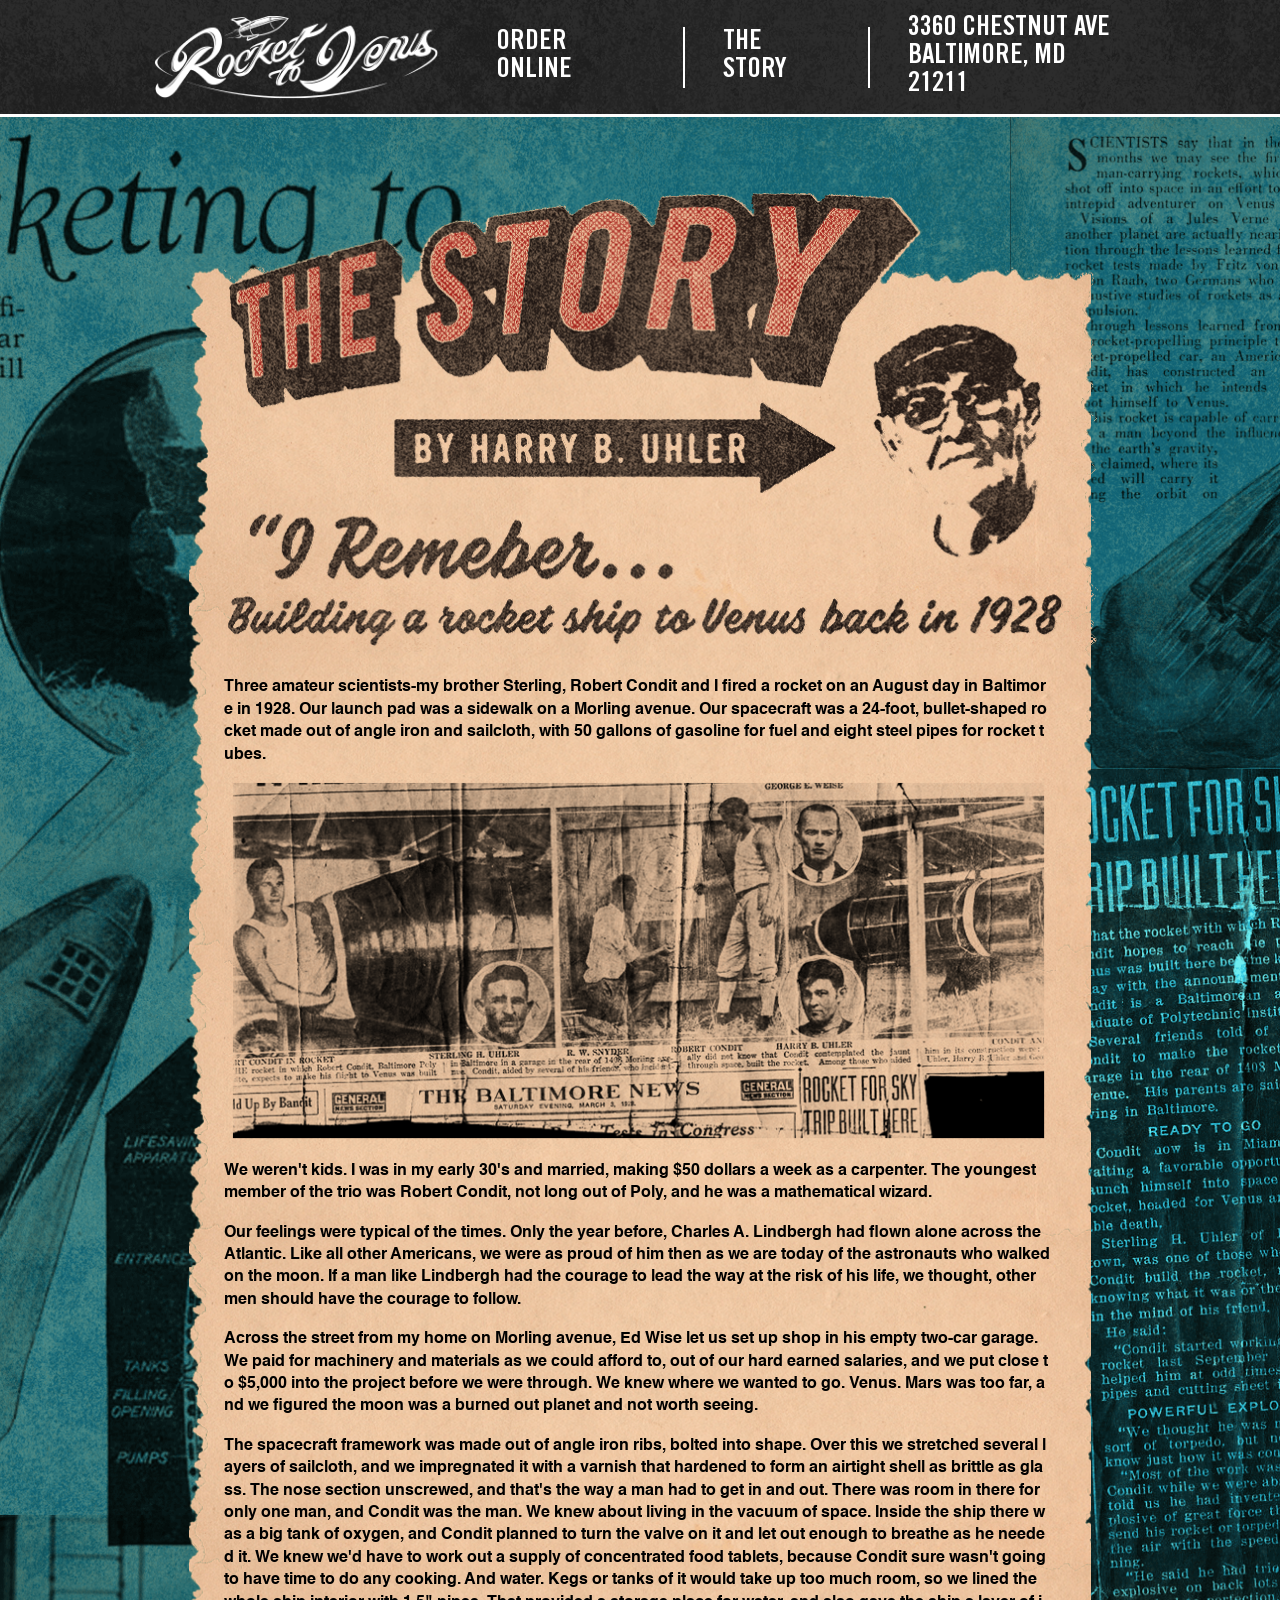
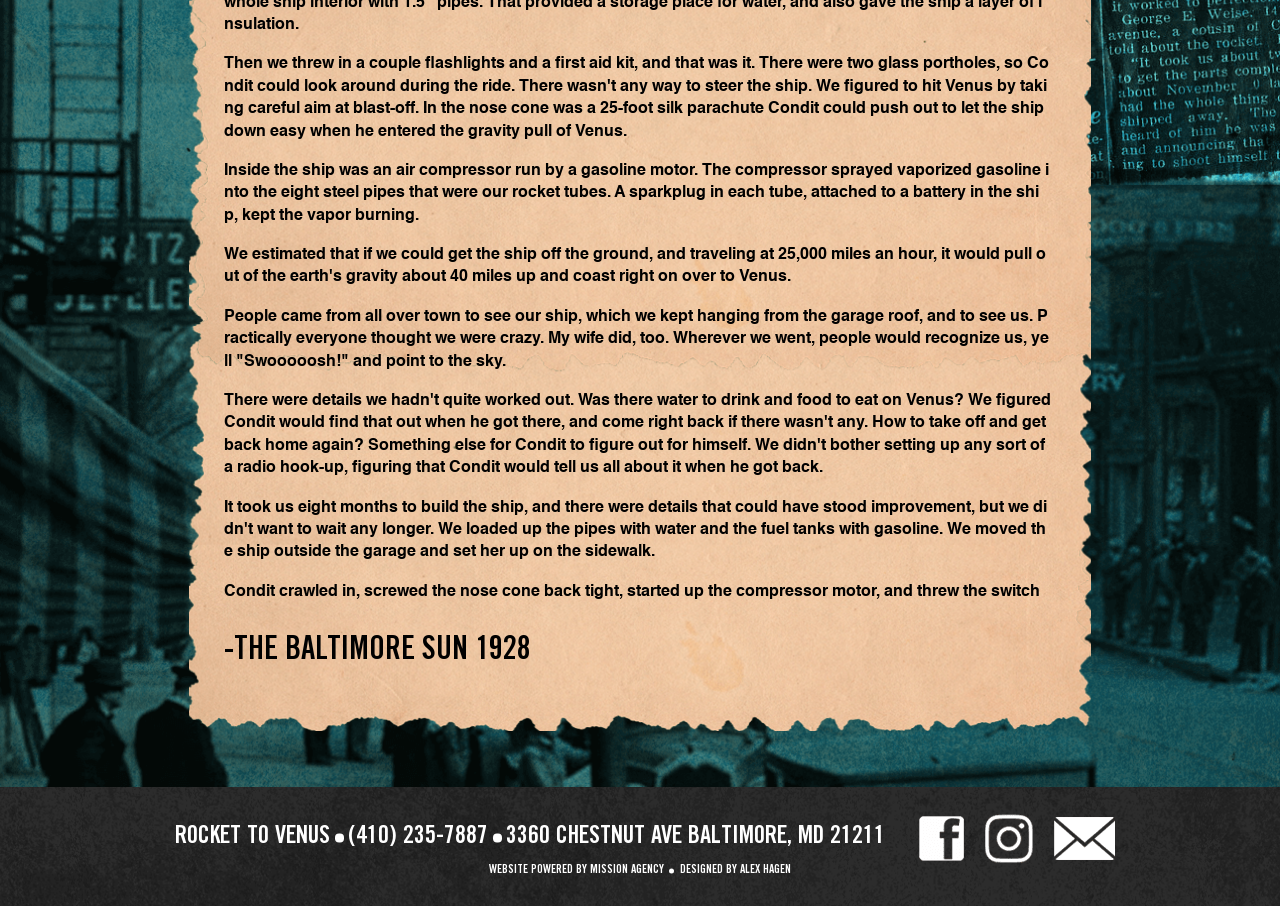
==== commit 6fb8511d: "Add files via upload" ====
--- a/story/index.html
+++ b/story/index.html
@@ -12,7 +12,7 @@
 
 <body>
 	<div class="wrapper">
-		<header class="header" style="background-image: url(assets/images/header-backgorund.png);">
+		<header class="header" style="background-image: url(../assets/images/header-backgorund.png);">
 	<div class="shell">
 		<div class="header__inner">
 			<a href="../" class="logo">
@@ -49,9 +49,9 @@
 	</div><!-- /.shell -->
 </header><!-- /.header -->
 			<main class="main main--margin-top">
-				<section class="section-story" style="background-image: url(assets/images/temp/section-story-background.png);">
+				<section class="section-story" style="background-image: url(../assets/images/temp/section-story-background.png);">
 					<div class="section__body">
-						<div class="story" style="background-image: url(assets/images/temp/story-background.png);">
+						<div class="story" style="background-image: url(../assets/images/temp/story-background.png);">
 							<div class="story__head">
 								<div class="story__image">
 									<img src="../assets/images/temp/story-head.png" alt="">
@@ -127,7 +127,7 @@
 					</div><!-- /.section__body -->
 				</section><!-- /.section-story -->
 			</main><!-- /.main -->
-		<footer class="footer" style="background-image: url(assets/images/footer-image.png);">
+		<footer class="footer" style="background-image: url(../assets/images/footer-image.png);">
 	<div class="shell">
 		<div class="footer__content">
 			<div class="footer__inner">
